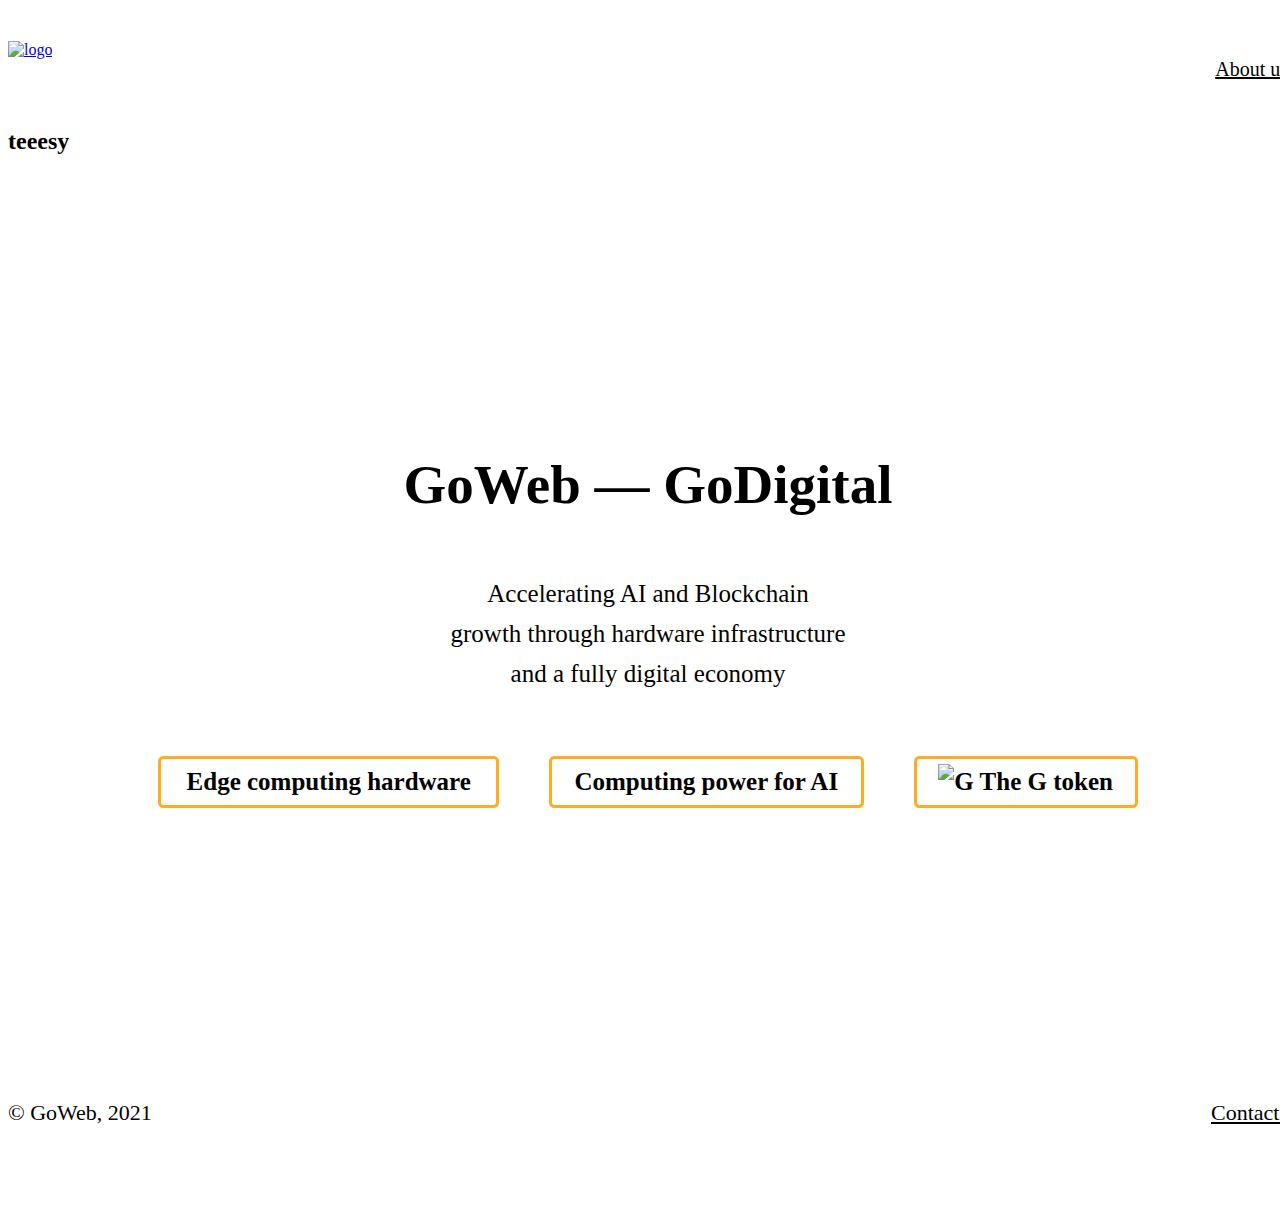
==== index.html @ d8e06117 "added animation" ====
<!DOCTYPE html>
<html lang="en">
<head>
    <meta charset="UTF-8">
    <meta http-equiv="X-UA-Compatible" content="IE=edge">
    <meta name="viewport" content="width=device-width, initial-scale=1.0">
    <link rel="stylesheet" href="./style/normalize.css">
    <link rel="stylesheet" href="./style/style1.css">
    <link rel="stylesheet" href="./style/tablet1.css">
    <link rel="stylesheet" href="./style/tablet2.css">
    <title>GoWeb</title>
</head>
<body>
    <div class="hm_wrap">
        <div class="hm_container">
            <div class="hm_wrap_header">
                <div class="hm_header">
                    <a href="#" class="hm_header_link">
                        <img src="./img/logo.svg" alt="logo" class="hm_header_logo">
                    </a>
                    <a href="./html/about us.html" class="hm_header_nav">About us</a>
                </div>
            </div>
            <div class="hm_wrap_main">
                <div class="hm_main">
                    <h1 class="hm_main_title">GoWeb — GoDigital</h1>
                    <p class="hm_main_paragraph">
                        Accelerating AI and Blockchain<br>
                        growth through hardware infrastructure<br>
                        and a fully digital economy
                    </p>
                    <div class="hm_button_container">
                        <a href="./html/Hardware Infrastructure.html">
                            <button class="hm_main_btn">Edge computing hardware</button>
                        </a>
                        <a href="./html/Computing power solution for AI.html">
                            <button class="hm_main_btn hm_btn2">Computing power for AI</button>
                        </a>
                        <a href="./html/g_token.html">
                            <button class="hm_main_btn hm_btn3">
                                <img src="./img/hm_gtoken_btn.svg" alt="G" class="btn3_logo">
                                The G token
                            </button>
                        </a>
                    </div>
                </div>
            </div>
            <div class="wrap_hm_footer">
              <div class="hm_footer">
                  <span class="hm_footer_span">© GoWeb, 2021</span>
                  <a href="#" class="hm_footer_link">Contacts</a>
              </div>
            </div>
            <div  id='particle-canvas'>
              <h2>teeesy</h2>
            </div>
        </div>
    </div>
    <script src="https://rawgit.com/JulianLaval/canvas-particle-network/master/particle-network.min.js"></script>
    <script type="text/javascript" src='./scripts/script2.js'></script>
</body>
</html>
---- style/style1.css ----
.hm_wrap {
    width: 100%;
	height: 100%;
	display: -webkit-box;
	display: -ms-flexbox;
	display: flex;
	-webkit-box-pack: center;
		-ms-flex-pack: center;
			justify-content: center;
	position: absolute;
}
.hm_container {
	width: 100%;
	min-height: 100%;
    display: -webkit-box;
	display: -ms-flexbox;
	display: flex;
	flex-direction: column;
}
.hm_wrap_header {
	width: 100%;
	display: -webkit-box;
	display: -ms-flexbox;
	display: flex;
	-webkit-box-pack: center;
		-ms-flex-pack: center;
			justify-content: center;
	-webkit-box-align: center;
		-ms-flex-align: center;
			align-items: center;
}
.hm_header {
	width: 1291px;
	height: 90px;
    display: -webkit-box;
	display: -ms-flexbox;
	display: flex;
    -webkit-box-pack: space-between;
		-ms-flex-pack: space-between;
	        justify-content: space-between;
    -webkit-box-align: flex-end;
        -ms-flex-align: flex-end;
            align-items: flex-end;
}
.hm_header_link {
    width: 155.02px;
    height: 56.98px;
}
.hm_header_logo {
    width: 100%;
    height: 100%;
}
.hm_header_nav {
    font-family: "Roboto_Regular";
    font-style: normal;
    font-weight: normal;
    font-size: 20px;
    line-height: 23px;
    text-decoration-line: underline;
    color: #000000;
    padding-bottom: 17px;
}
.hm_wrap_main {
    flex: 1 1 auto;
    margin-top: 172px;
    width: 100%;
	display: -webkit-box;
	display: -ms-flexbox;
	display: flex;
	-webkit-box-pack: center;
		-ms-flex-pack: center;
			justify-content: center;
	-webkit-box-align: center;
		-ms-flex-align: center;
			align-items: center;
}
.hm_main {
    width: 979.26px;
    height: 296.1px;
}
.hm_main_title {
    font-family: "Play_Bold";
    font-style: normal;
    font-weight: bold;
    font-size: 55px;
    line-height: 64px;
    text-align: center;
    color: #000000;
    padding-bottom: 20px;
}
.hm_main_paragraph {
    font-family: "Roboto_Regular";
    font-style: normal;
    font-weight: normal;
    font-size: 25px;
    line-height: 160%;
    text-align: center;
    color: #000000;
}
.hm_button_container {
    width: 100%;
    display: -webkit-box;
	display: -ms-flexbox;
	display: flex;
	-webkit-box-pack: space-between;
		-ms-flex-pack: space-between;
			justify-content: space-between;
    padding-top: 37px;
}
.hm_main_btn {
    width: 340.63px;
    height: 52.1px;
    border: 3px solid #FFAC22;
    border-radius: 5.44006px;
    background-color: Transparent;
    font-family: "Roboto_Regular";
    font-style: normal;
    font-weight: bold;
    font-size: 25px;
    line-height: 140%;
    color: #000000;
}
.hm_main_btn a, .hm_main_btn a:visited {
    color: #000000;
}
.hm_btn2 {
    width: 314.63px;
    height: 52.1px;
}
.hm_btn3 {
    width: 224px;
    height: 52px;
}
.btn3_logo {
    width: 35.7px;
    height: 30.74px;
}
.hm_wrap_footer {
    margin-top: 149px;
}
#particle-canvas {
  position: relative;
  width: 100%;
  height: 300px !important;
  position: absolute;
  top: 100px;
}
.hm_footer {
  width: 1291px;
  padding-top: 147px;
  padding-bottom: 82px;
  display: -webkit-box;
  display: -ms-flexbox;
  display: flex;
  -webkit-box-pack: space-between;
  -ms-flex-pack: space-between;
  justify-content: space-between;
  background: transparent;
}
.hm_footer_span {
    font-family: "Roboto_Regular";
    font-style: normal;
    font-weight: normal;
    font-size: 22px;
    line-height: 140%;
    color: #000000;
    z-index: 1;
}
.hm_footer_link,  .hm_footer_link:visited {
    font-family: "Roboto_Regular";
    font-style: normal;
    font-weight: normal;
    font-size: 22px;
    line-height: 140%;
    text-decoration-line: underline;
    color: #000000;
    z-index: 1;
}
.wrap_hm_footer {
  position: relative;
  width: 100%;
  height: 50px;
  display: flex;
  justify-content: center;
  align-items: center;
  top: 198px;
  z-index: 10;
}
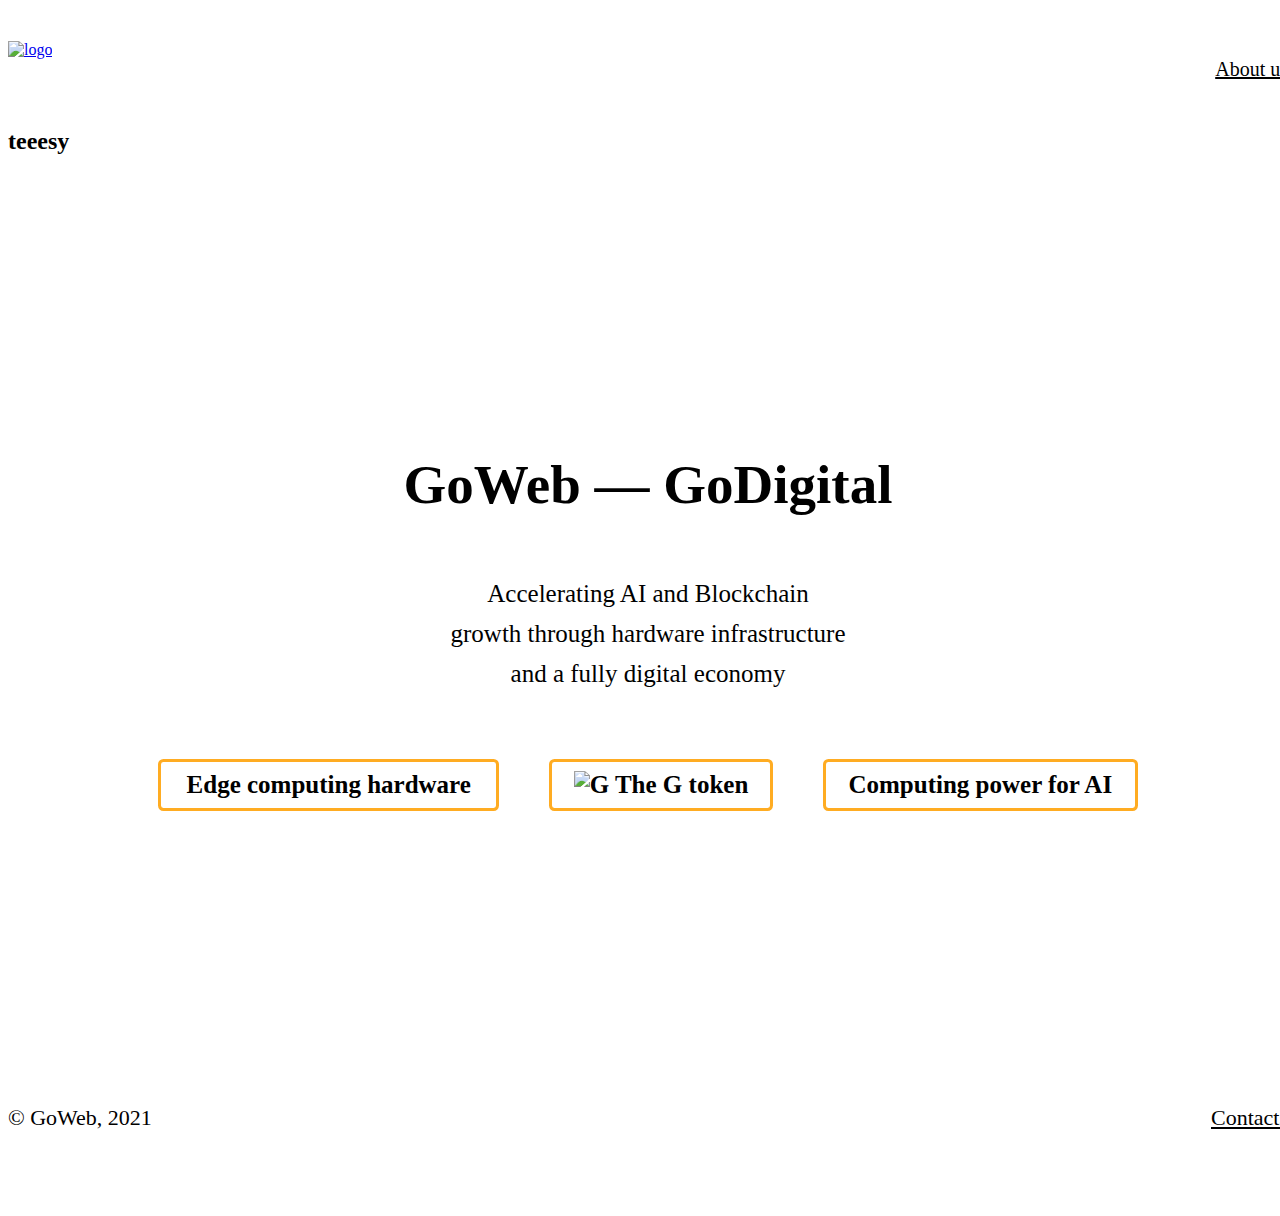
==== commit 45a36e79: "test" ====
--- a/index.html
+++ b/index.html
@@ -8,6 +8,7 @@
     <link rel="stylesheet" href="./style/style1.css">
     <link rel="stylesheet" href="./style/tablet1.css">
     <link rel="stylesheet" href="./style/tablet2.css">
+    <link rel="stylesheet" href="./style/phone0.css">
     <title>GoWeb</title>
 </head>
 <body>
@@ -26,15 +27,12 @@
                     <h1 class="hm_main_title">GoWeb — GoDigital</h1>
                     <p class="hm_main_paragraph">
                         Accelerating AI and Blockchain<br>
-                        growth through hardware infrastructure<br>
+                        growth through hardware infrastructure<br id="main_br">
                         and a fully digital economy
                     </p>
                     <div class="hm_button_container">
                         <a href="./html/Hardware Infrastructure.html">
                             <button class="hm_main_btn">Edge computing hardware</button>
-                        </a>
-                        <a href="./html/Computing power solution for AI.html">
-                            <button class="hm_main_btn hm_btn2">Computing power for AI</button>
                         </a>
                         <a href="./html/g_token.html">
                             <button class="hm_main_btn hm_btn3">
@@ -42,13 +40,16 @@
                                 The G token
                             </button>
                         </a>
+                        <a href="./html/Computing power solution for AI.html">
+                            <button class="hm_main_btn hm_btn2">Computing power for AI</button>
+                        </a>
                     </div>
                 </div>
             </div>
             <div class="wrap_hm_footer">
               <div class="hm_footer">
                   <span class="hm_footer_span">© GoWeb, 2021</span>
-                  <a href="#" class="hm_footer_link">Contacts</a>
+                  <a href="./html/about us.html" class="hm_footer_link">Contacts</a>
               </div>
             </div>
             <div  id='particle-canvas'>
--- a/style/style1.css
+++ b/style/style1.css
@@ -105,7 +105,7 @@
 	-webkit-box-pack: space-between;
 		-ms-flex-pack: space-between;
 			justify-content: space-between;
-    padding-top: 37px;
+    padding-top: 40px;
 }
 .hm_main_btn {
     width: 340.63px;
@@ -117,7 +117,6 @@
     font-style: normal;
     font-weight: bold;
     font-size: 25px;
-    line-height: 140%;
     color: #000000;
 }
 .hm_main_btn a, .hm_main_btn a:visited {
@@ -147,7 +146,7 @@
 }
 .hm_footer {
   width: 1291px;
-  padding-top: 147px;
+  padding-top: 157px;
   padding-bottom: 82px;
   display: -webkit-box;
   display: -ms-flexbox;
@@ -184,5 +183,5 @@
   justify-content: center;
   align-items: center;
   top: 198px;
-  z-index: 10;
+  z-index: 1000;
 }
--- a/style/tablet2.css
+++ b/style/tablet2.css
@@ -0,0 +1,85 @@
+@media (min-width: 768px) and (max-width: 991px) {
+    .hm_header, 
+    .hm_footer {
+        width: 730px;
+    }
+    .hm_main {
+        width: 684.26px;
+    }
+    .hm_header {
+        height: 70px;
+        -webkit-box-align: center;
+        -ms-flex-align: center;
+            align-items: center;
+    }
+    .hm_header_link {
+        width: 102px;
+        height: 37.49px;
+    }
+    .hm_header_nav {
+        padding: 0;
+        font-size: 16px;
+        line-height: 19px;
+    }
+    .hm_wrap_main {
+        margin-top: 106px;
+    }
+    .hm_main {
+        height: 189.1px;
+    }
+    .hm_main_title {
+        font-size: 50px;
+        line-height: 58px;
+        padding-bottom: 10px;
+    }
+    .hm_main_paragraph {
+        font-size: 16px;
+        width: 410px;
+        margin: 0 auto;
+    }
+    .hm_main_paragraph br {
+        display: none;
+    }
+    .hm_button_container {
+        padding-top: 30px;
+    }
+    .hm_main_btn {
+        width: 234.63px;
+        height: 39.1px;
+        font-size: 16px;
+        line-height: 140%;
+    }
+    .hm_btn2 {
+        width: 218.63px;
+        height: 39.1px;
+    }
+    .hm_btn3 {
+        width: 171px;
+        height: 39px;
+    }
+    .btn3_logo {
+        width: 25.04px;
+        height: 21.56px;
+    }
+    .hm_wrap_footer {
+        margin-top: 106.9px;
+        height: 107px;
+        /* background: url('../img/hm_bg_footer.svg') 0 0/cover no-repeat; */
+        /* ! Надо поправить фоновое изображение  */
+    }
+    .hm_footer {
+        padding: 58px 0px 27px 0px;
+        display: -webkit-box;
+        display: -ms-flexbox;
+        display: flex;
+        -webkit-box-align: center;
+        -ms-flex-align: center;
+            align-items: center;
+    }
+    .hm_footer_span {
+        font-size: 16px;
+    }
+    .hm_footer_link,  .hm_footer_link:visited {
+        font-size: 16px;
+    }
+}--- a/style/phone0.css
+++ b/style/phone0.css
@@ -0,0 +1,86 @@
+@media (min-width: 320px) and (max-width: 767px) {
+    .hm_header, 
+    .hm_main,
+    .hm_footer {
+        width: 280px;
+    }
+    .hm_header {
+        height: 70px;
+        -webkit-box-align: center;
+        -ms-flex-align: center;
+            align-items: center;
+    }
+    .hm_header_link {
+        width: 97.95px;
+        height: 36px;
+    }
+    .hm_header_logo {
+        width: 97.95px;
+        height: 36px;
+    }
+    .hm_header_nav {
+        font-size: 16px;
+        line-height: 19px;
+        padding-bottom: 0px;
+    }
+    .hm_wrap_main {
+        margin-top: 75px;
+    }
+    .hm_main {
+        width: 100%;
+    }
+    .hm_main_title {
+        font-size: 30px;
+        line-height: 35px;
+        padding-bottom: 10px;
+    }
+    .hm_main_paragraph {
+        font-size: 16px;
+    }
+    .hm_main_paragraph br {
+        display: none;
+    }
+    #main_br {
+        display: block;
+    }
+    .hm_button_container {
+        flex-direction: column;
+        padding-top: 0px;
+        align-items: center;
+    }
+    .hm_button_container > a:nth-child(1) {
+        order: 1;
+    }
+    .hm_button_container > a:nth-child(2) {
+        order: 3;
+    }
+    .hm_button_container > a:nth-child(3) {
+        order: 2;
+    }
+    .hm_main_btn {
+        margin-top: 20px;
+        width: 234.63px;
+        height: 39.1px;
+        font-size: 16px;
+    }
+    .hm_btn2 {
+        width: 218.63px;
+        height: 39.1px;
+    }
+    .hm_btn3 {
+        width: 171px;
+        height: 39px;
+    }
+    .btn3_logo {
+        width: 25.04px;
+        height: 21.56px;
+    }
+    .hm_footer_span {
+        font-size: 16px;
+        line-height: 140%;
+    }
+    .hm_footer_link {
+        font-size: 16px;
+        line-height: 140%;
+    }
+}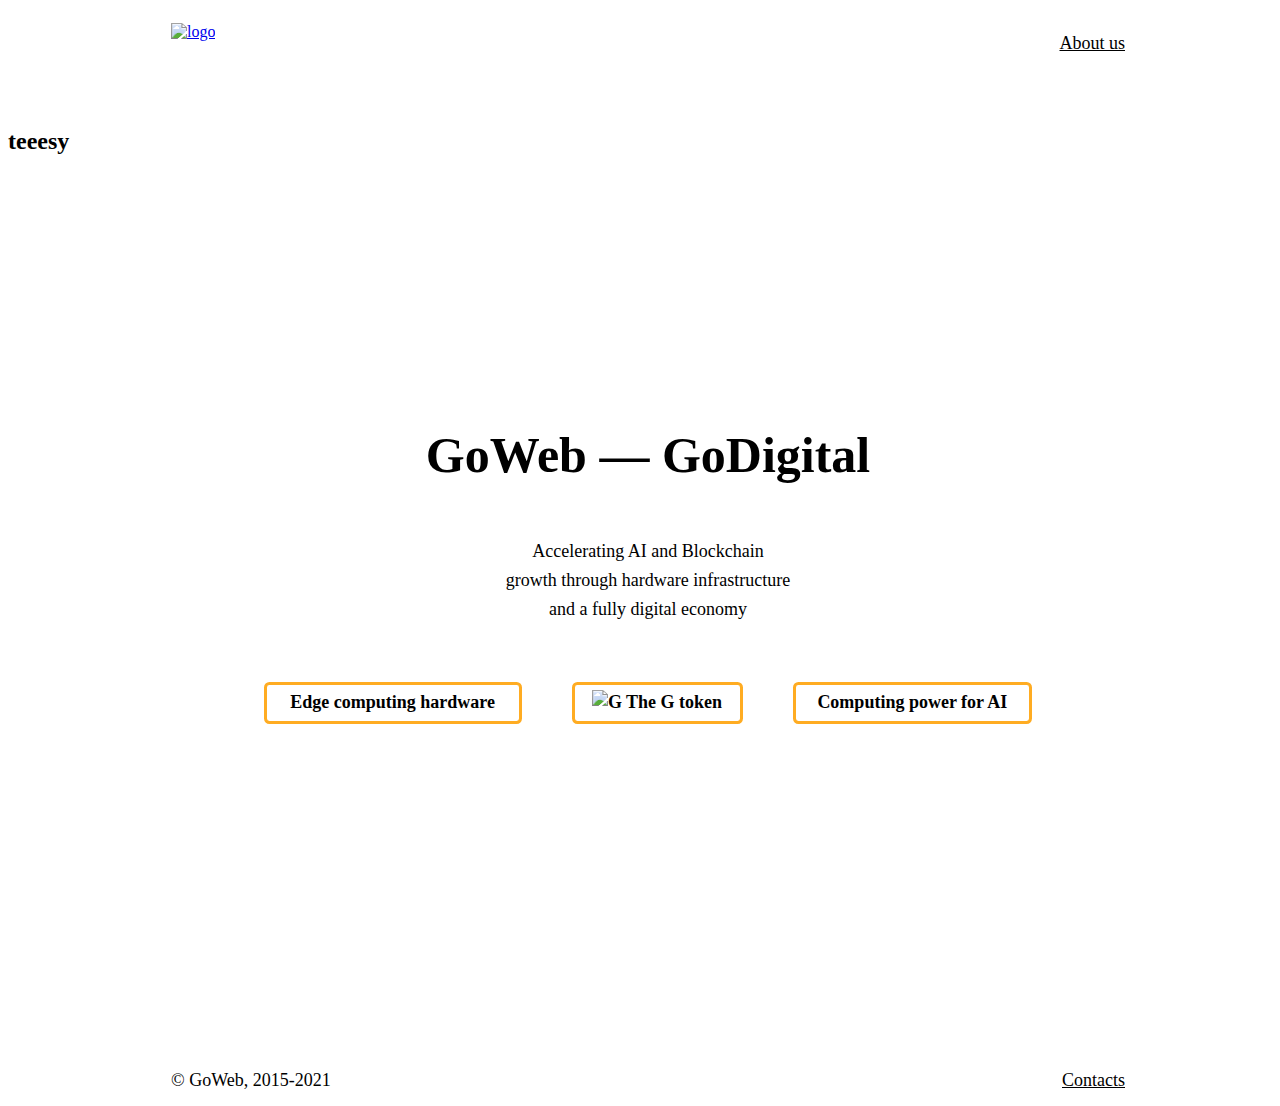
==== commit 16c53da0: "correction of simple notes" ====
--- a/index.html
+++ b/index.html
@@ -9,6 +9,7 @@
     <link rel="stylesheet" href="./style/tablet1.css">
     <link rel="stylesheet" href="./style/tablet2.css">
     <link rel="stylesheet" href="./style/phone0.css">
+    <link rel="shortcut icon" href="./img/favicon.ico">
     <title>GoWeb</title>
 </head>
 <body>
@@ -48,7 +49,7 @@
             </div>
             <div class="wrap_hm_footer">
               <div class="hm_footer">
-                  <span class="hm_footer_span">© GoWeb, 2021</span>
+                  <span class="hm_footer_span">© GoWeb, 2015-2021</span>
                   <a href="./html/about us.html" class="hm_footer_link">Contacts</a>
               </div>
             </div>
--- a/style/style1.css
+++ b/style/style1.css
@@ -62,7 +62,7 @@
 }
 .hm_wrap_main {
     flex: 1 1 auto;
-    margin-top: 172px;
+    /* margin-top: 172px; */
     width: 100%;
 	display: -webkit-box;
 	display: -ms-flexbox;
@@ -176,12 +176,12 @@
     z-index: 1;
 }
 .wrap_hm_footer {
-  position: relative;
-  width: 100%;
-  height: 50px;
-  display: flex;
-  justify-content: center;
-  align-items: center;
-  top: 198px;
-  z-index: 1000;
+    position: relative;
+    width: 100%;
+    height: 50px;
+    display: flex;
+    justify-content: center;
+    align-items: center;
+    top: 198px;
+    z-index: 1000;
 }
--- a/style/tablet1.css
+++ b/style/tablet1.css
@@ -0,0 +1,74 @@
+@media (min-width: 992px) and (max-width: 1290px) {
+    .hm_header, 
+    .hm_footer {
+        width: 954px;
+    }
+    .hm_main {
+        width: 768.26px;
+    }
+    .hm_header {
+        height: 70px;
+        -webkit-box-align: center;
+        -ms-flex-align: center;
+            align-items: center;
+    }
+    .hm_header_link {
+        width: 109px;
+        height: 40.06px;
+    }
+    .hm_header_nav {
+        padding: 0;
+        font-size: 18px;
+        line-height: 21px;
+    }
+    .hm_wrap_main {
+        margin-top: 96px;
+    }
+    .hm_main {
+        height: 247.1px;
+    }
+    .hm_main_title {
+        font-size: 50px;
+        line-height: 58px;
+    }
+    .hm_main_paragraph {
+        font-size: 18px;
+    }
+    .hm_main_btn {
+        width: 257.63px;
+        height: 42.1px;
+        font-size: 18px;
+        line-height: 140%;
+    }
+    .hm_btn2 {
+        width: 239.63px;
+        height: 42.1px;
+    }
+    .hm_btn3 {
+        width: 171px;
+        height: 42px;
+    }
+    .btn3_logo {
+        width: 25.04px;
+        height: 21.56px;
+    }
+    .hm_wrap_footer {
+        margin-top: 92.9px;
+        height: 73px;
+    }
+    .hm_footer {
+        padding: 0px;
+        display: -webkit-box;
+        display: -ms-flexbox;
+        display: flex;
+        -webkit-box-align: center;
+        -ms-flex-align: center;
+            align-items: center;
+    }
+    .hm_footer_span {
+        font-size: 18px;
+    }
+    .hm_footer_link,  .hm_footer_link:visited {
+        font-size: 18px;
+    }
+}--- a/style/tablet2.css
+++ b/style/tablet2.css
@@ -64,8 +64,6 @@
     .hm_wrap_footer {
         margin-top: 106.9px;
         height: 107px;
-        /* background: url('../img/hm_bg_footer.svg') 0 0/cover no-repeat; */
-        /* ! Надо поправить фоновое изображение  */
     }
     .hm_footer {
         padding: 58px 0px 27px 0px;
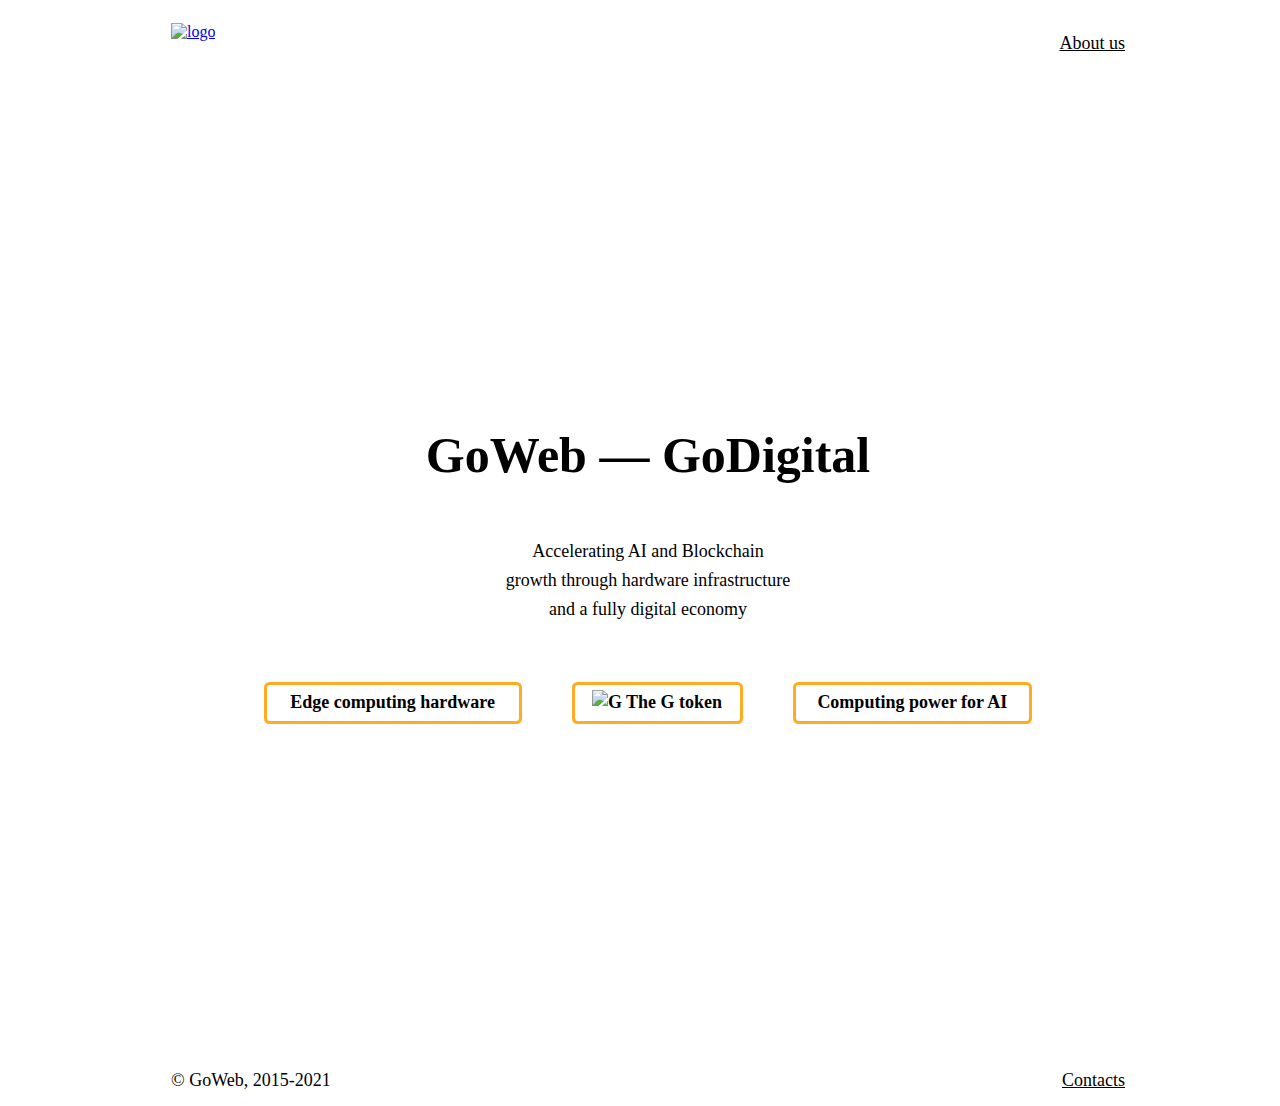
==== commit cee3274a: "last changes" ====
--- a/index.html
+++ b/index.html
@@ -1,64 +1,84 @@
 <!DOCTYPE html>
 <html lang="en">
-<head>
-    <meta charset="UTF-8">
-    <meta http-equiv="X-UA-Compatible" content="IE=edge">
-    <meta name="viewport" content="width=device-width, initial-scale=1.0">
-    <link rel="stylesheet" href="./style/normalize.css">
-    <link rel="stylesheet" href="./style/style1.css">
-    <link rel="stylesheet" href="./style/tablet1.css">
-    <link rel="stylesheet" href="./style/tablet2.css">
-    <link rel="stylesheet" href="./style/phone0.css">
-    <link rel="shortcut icon" href="./img/favicon.ico">
-    <title>GoWeb</title>
-</head>
-<body>
-    <div class="hm_wrap">
-        <div class="hm_container">
-            <div class="hm_wrap_header">
-                <div class="hm_header">
-                    <a href="#" class="hm_header_link">
-                        <img src="./img/logo.svg" alt="logo" class="hm_header_logo">
-                    </a>
-                    <a href="./html/about us.html" class="hm_header_nav">About us</a>
-                </div>
-            </div>
-            <div class="hm_wrap_main">
-                <div class="hm_main">
-                    <h1 class="hm_main_title">GoWeb — GoDigital</h1>
-                    <p class="hm_main_paragraph">
-                        Accelerating AI and Blockchain<br>
-                        growth through hardware infrastructure<br id="main_br">
-                        and a fully digital economy
-                    </p>
-                    <div class="hm_button_container">
-                        <a href="./html/Hardware Infrastructure.html">
-                            <button class="hm_main_btn">Edge computing hardware</button>
-                        </a>
-                        <a href="./html/g_token.html">
-                            <button class="hm_main_btn hm_btn3">
-                                <img src="./img/hm_gtoken_btn.svg" alt="G" class="btn3_logo">
-                                The G token
-                            </button>
-                        </a>
-                        <a href="./html/Computing power solution for AI.html">
-                            <button class="hm_main_btn hm_btn2">Computing power for AI</button>
-                        </a>
-                    </div>
-                </div>
-            </div>
-            <div class="wrap_hm_footer">
-              <div class="hm_footer">
-                  <span class="hm_footer_span">© GoWeb, 2015-2021</span>
-                  <a href="./html/about us.html" class="hm_footer_link">Contacts</a>
-              </div>
-            </div>
-            <div  id='particle-canvas'>
-              <h2>teeesy</h2>
-            </div>
-        </div>
-    </div>
-    <script src="https://rawgit.com/JulianLaval/canvas-particle-network/master/particle-network.min.js"></script>
-    <script type="text/javascript" src='./scripts/script2.js'></script>
-</body>
+	<head>
+		<meta charset="UTF-8" />
+		<meta http-equiv="X-UA-Compatible" content="IE=edge" />
+		<meta name="viewport" content="width=device-width, initial-scale=1.0" />
+		<link rel="stylesheet" href="./style/normalize.css" />
+		<link rel="stylesheet" href="./style/style1.css" />
+		<link rel="stylesheet" href="./style/tablet1.css" />
+		<link rel="stylesheet" href="./style/tablet2.css" />
+		<link rel="stylesheet" href="./style/phone0.css" />
+		<link rel="shortcut icon" href="./img/favicon.ico" />
+		<title>GoWeb</title>
+	</head>
+	<body>
+		<div class="hm_wrap">
+			<div class="hm_container">
+				<div class="hm_wrap_header">
+					<div class="hm_header">
+						<a href="#" class="hm_header_link">
+							<img
+								src="./img/logo.svg"
+								alt="logo"
+								class="hm_header_logo"
+							/>
+						</a>
+						<a href="./html/about us.html" class="hm_header_nav"
+							>About us</a
+						>
+					</div>
+				</div>
+				<div class="hm_wrap_main">
+					<div class="hm_main">
+						<h1 class="hm_main_title">GoWeb — GoDigital</h1>
+						<p class="hm_main_paragraph">
+							Accelerating AI and Blockchain<br />
+							growth through hardware infrastructure<br
+								id="main_br"
+							/>
+							and a fully digital economy
+						</p>
+						<div class="hm_button_container">
+							<a href="./html/Hardware Infrastructure.html">
+								<button class="hm_main_btn">
+									Edge computing hardware
+								</button>
+							</a>
+							<a href="./html/g_token.html">
+								<button class="hm_main_btn hm_btn3">
+									<img
+										src="./img/hm_gtoken_btn.svg"
+										alt="G"
+										class="btn3_logo"
+									/>
+									The G token
+								</button>
+							</a>
+							<a
+								href="./html/Computing power solution for AI.html"
+							>
+								<button class="hm_main_btn hm_btn2">
+									Computing power for AI
+								</button>
+							</a>
+						</div>
+					</div>
+				</div>
+				<div class="wrap_hm_footer">
+					<div class="hm_footer">
+						<span class="hm_footer_span">© GoWeb, 2015-2021</span>
+						<a href="./html/about us.html" class="hm_footer_link"
+							>Contacts</a
+						>
+					</div>
+				</div>
+				<div id="particle-canvas">
+					<h2></h2>
+				</div>
+			</div>
+		</div>
+		<script src="https://rawgit.com/JulianLaval/canvas-particle-network/master/particle-network.min.js"></script>
+		<script type="text/javascript" src="./scripts/script2.js"></script>
+	</body>
 </html>
--- a/style/style1.css
+++ b/style/style1.css
@@ -9,13 +9,17 @@
 			justify-content: center;
 	position: absolute;
 }
+
 .hm_container {
 	width: 100%;
 	min-height: 100%;
     display: -webkit-box;
 	display: -ms-flexbox;
 	display: flex;
-	flex-direction: column;
+	-webkit-box-orient: vertical;
+	-webkit-box-direction: normal;
+	    -ms-flex-direction: column;
+	        flex-direction: column;
 }
 .hm_wrap_header {
 	width: 100%;
@@ -56,12 +60,15 @@
     font-weight: normal;
     font-size: 20px;
     line-height: 23px;
-    text-decoration-line: underline;
+    -webkit-text-decoration-line: underline;
+            text-decoration-line: underline;
     color: #000000;
     padding-bottom: 17px;
 }
 .hm_wrap_main {
-    flex: 1 1 auto;
+    -webkit-box-flex: 1;
+        -ms-flex: 1 1 auto;
+            flex: 1 1 auto;
     /* margin-top: 172px; */
     width: 100%;
 	display: -webkit-box;
@@ -171,7 +178,8 @@
     font-weight: normal;
     font-size: 22px;
     line-height: 140%;
-    text-decoration-line: underline;
+    -webkit-text-decoration-line: underline;
+            text-decoration-line: underline;
     color: #000000;
     z-index: 1;
 }
@@ -179,9 +187,15 @@
     position: relative;
     width: 100%;
     height: 50px;
+    display: -webkit-box;
+    display: -ms-flexbox;
     display: flex;
-    justify-content: center;
-    align-items: center;
+    -webkit-box-pack: center;
+        -ms-flex-pack: center;
+            justify-content: center;
+    -webkit-box-align: center;
+        -ms-flex-align: center;
+            align-items: center;
     top: 198px;
     z-index: 1000;
 }
--- a/style/tablet1.css
+++ b/style/tablet1.css
@@ -1,5 +1,10 @@
+@media (min-width: 1290px) {
+  .hm_wrap {
+    overflow-y: hidden;
+  }
+}
 @media (min-width: 992px) and (max-width: 1290px) {
-    .hm_header, 
+    .hm_header,
     .hm_footer {
         width: 954px;
     }
@@ -71,4 +76,4 @@
     .hm_footer_link,  .hm_footer_link:visited {
         font-size: 18px;
     }
-}+}
